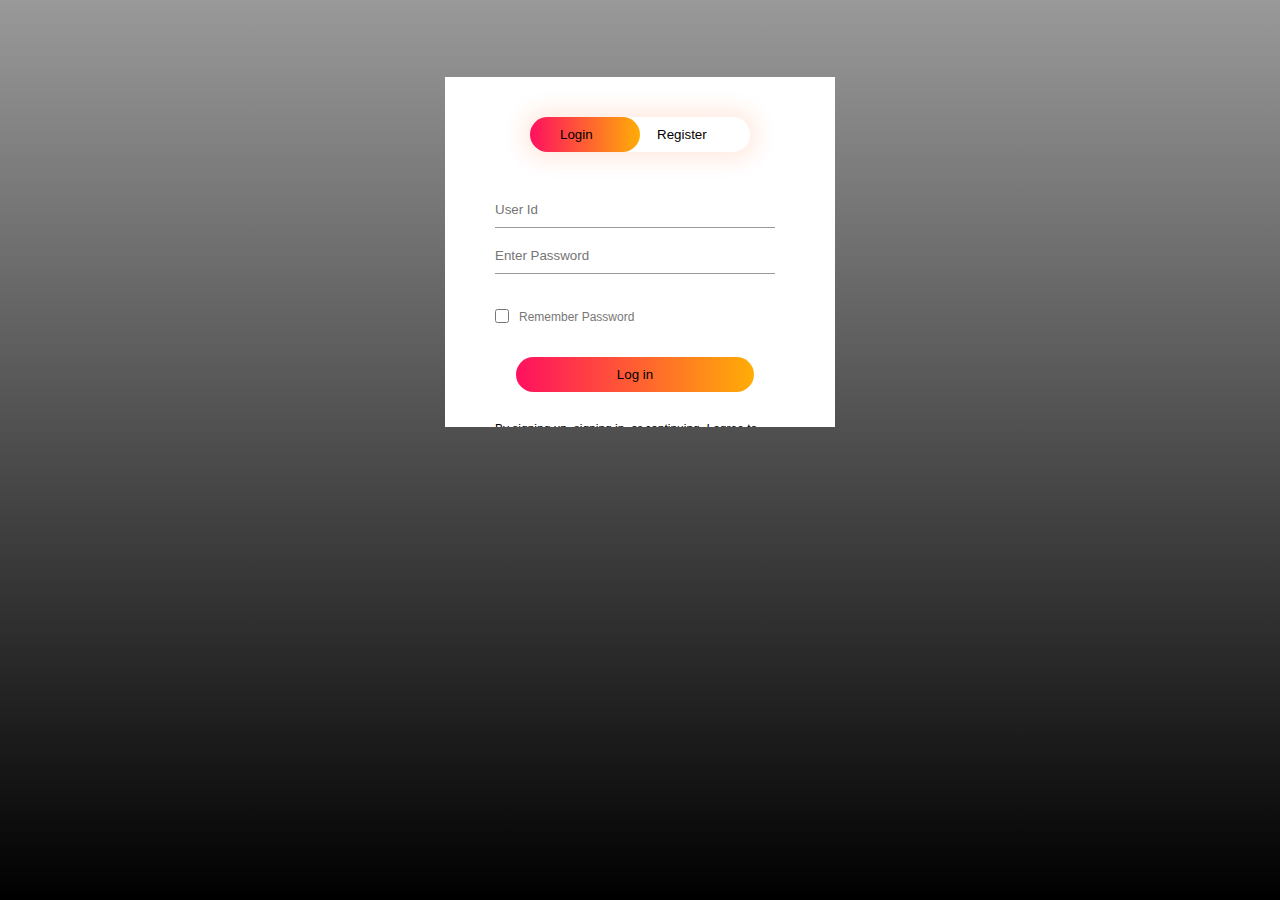
==== index.html @ 6e5b9d26 "necessary changes" ====
<!DOCTYPE html>
<html lang="en">
<head>
    <meta charset="UTF-8">
    <meta name="viewport" content="width=device-width, initial-scale=1.0">
    <title>Login and Registration</title>
    <style>
        * {
            margin: 0;
            padding: 0;
            font-family: sans-serif;
        }

        .hero {
            height: 100%;
            width: 100%;
            background-image: linear-gradient(rgba(0, 0, 0, 0.4), rgba(0, 0, 0, 1)), url(Images/scenery1.jpg);
            background-position: center;
            background-size: cover;
            position: absolute;
        }

        .form-box {
            width: 380px;
            height: 340px;
            position: relative;
            margin: 6% auto;
            background: #fff;
            padding: 5px;
            overflow: hidden;
        }

        .button-box {
            width: 220px;
            margin: 35px auto;
            position: relative;
            box-shadow: 0 0 20px 9px #ff61241f;
            border-radius: 30px;
        }

        .toggle-btn {
            padding: 10px 30px;
            cursor: pointer;
            background: transparent;
            border: 0;
            outline: none;
            position: relative;
        }

        #btn {
            top: 0;
            left: 0;
            position: absolute;
            width: 110px;
            height: 100%;
            background: linear-gradient(to right, #ff105f, #ffad06);
            border-radius: 30px;
            transition: 0.4s;
        }

        .input-group {
            position: absolute;
            width: 280px;
            transition: 0.4s;
        }

        .input-field {
            width: 100%;
            padding: 10px 0;
            margin: 5px 0;
            border-left: 0;
            border-top: 0;
            border-right: 0;
            border-bottom: 1px solid #999;
            outline: none;
            background: transparent;
        }

        .submit-btn {
            width: 85%;
            padding: 10px 30px;
            cursor: pointer;
            display: block;
            margin: auto;
            background: linear-gradient(to right, #ff105f, #ffad06);
            border: 0;
            outline: none;
            border-radius: 30px;
        }

        .terms {
            font-size: 12px;
            margin: 30px 0 30px 0;
            font-family: -apple-system, BlinkMacSystemFont, 'Segoe UI', Roboto, Oxygen-Sans, Ubuntu, Cantarell, 'Helvetica Neue', sans-serif;
            position: absolute;
        }

        .terms1 {
            font-size: 12px;
            margin: 30px 0 30px 0;
            font-family: -apple-system, BlinkMacSystemFont, 'Segoe UI', Roboto, Oxygen-Sans, Ubuntu, Cantarell, 'Helvetica Neue', sans-serif;
        }

        .check-box {
            width: 14px;
            height: 14px;
            margin: 30px 10px 34px 0;
        }

        span {
            color: #777;
            font-size: 12px;
            bottom: 68px;
            position: absolute;
            font-family: -apple-system, BlinkMacSystemFont, 'Segoe UI', Roboto, Oxygen-Sans, Ubuntu, Cantarell, 'Helvetica Neue', sans-serif;
        }

        #login {
            left: 50px;
        }

        #register {
            left: 450px;
        }
    </style>
</head>
<body>
    <div class="hero">
        <div class="form-box">
            <div class="button-box">
                <div id="btn"></div>
                <button type="button" class="toggle-btn" onclick="login()">Login</button>
                <button type="button" class="toggle-btn" onclick="register()">Register</button>
            </div>
            <form id="login" class="input-group" action="login.php" method="POST">
                <input type="text" class="input-field" id="username" name="username" placeholder="User Id" required>
                <input type="password" class="input-field" id="password" name="password" placeholder="Enter Password" required>
                <input type="checkbox" class="check-box">
                <span>Remember Password</span>
                <button type="submit" class="submit-btn">Log in</button>
                <p class="terms">By signing up, signing in, or continuing, I agree to Apartment Therapy Media's <a class="terms1" href="https://www.apartmenttherapy.com/about/terms">Terms of Use</a> and <a class="terms1" href="https://www.apartmenttherapy.com/about/privacy-policy">Privacy Policy</a>.</p>
            </form>
            <form id="register" class="input-group" action="register.php" method="POST">
                <input type="text" class="input-field" id="register-username" name="register-username" placeholder="User Id" required>
                <input type="password" class="input-field" id="register-password" name="register-password" placeholder="Enter Password" required>
                <input type="checkbox" class="check-box">
                <span>I agree to the <a class="terms1" href="https://www.apartmenttherapy.com/about/terms">Terms of Use</a></span>
                <button type="submit" class="submit-btn">Register</button>
            </form>
        </div>
    </div>
    <script>
        var x = document.getElementById("login");
        var y = document.getElementById("register");
        var z = document.getElementById("btn");

        function register() {
            x.style.left = "-400px";
            y.style.left = "50px";
            z.style.left = "110px";
            var formBox = document.querySelector(".form-box");
            formBox.style.height = "400px";
            formBox.style.transition = "height 0.4s";
        }

        function login() {
            x.style.left = "50px";
            y.style.left = "450px";
            z.style.left = "0";
            var formBox = document.querySelector(".form-box");
            formBox.style.height = "340px";
            formBox.style.transition = "height 0.4s";
        }
    </script>
</body>
</html>
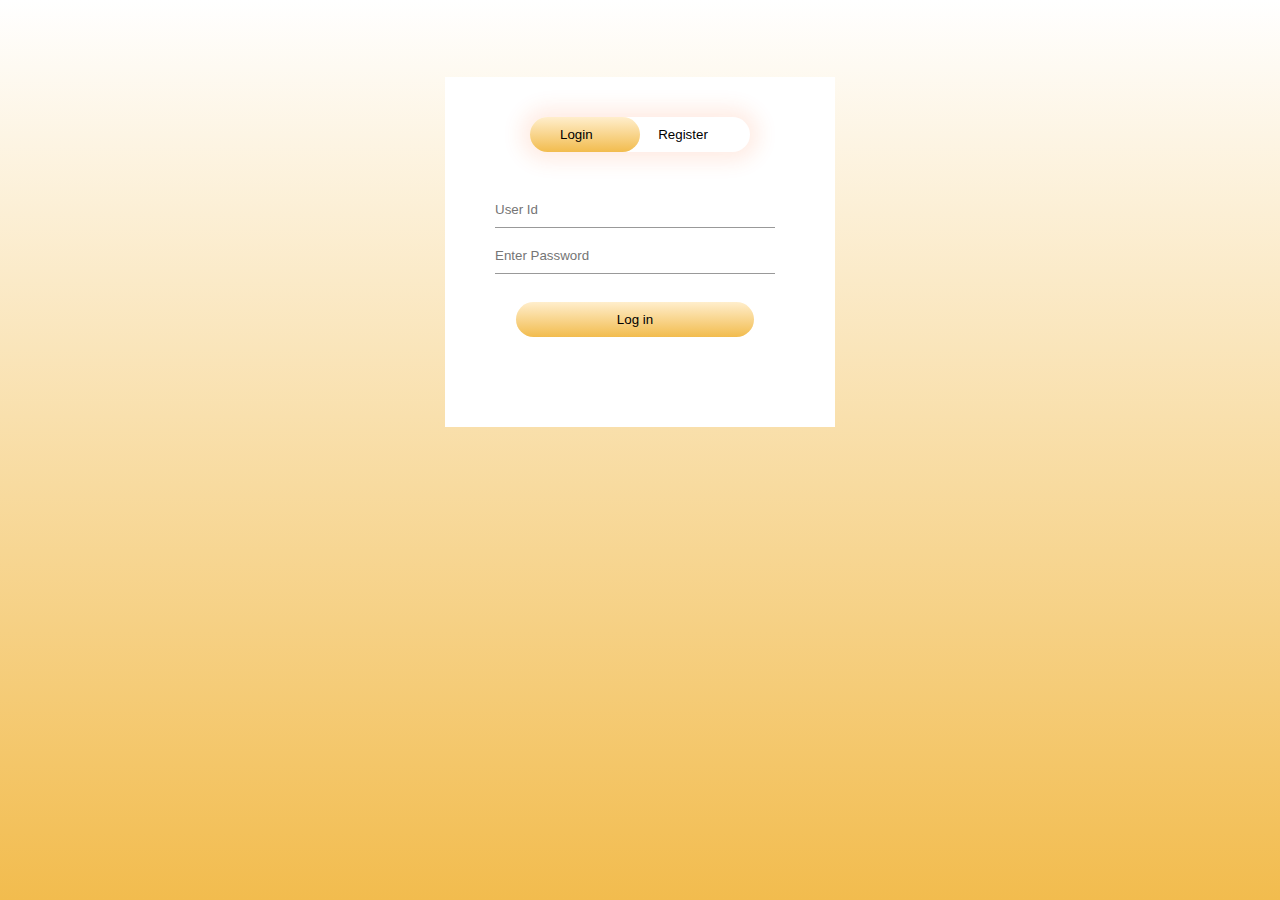
==== commit 43ef294b: "MADE FINAL Changes" ====
--- a/index.html
+++ b/index.html
@@ -5,6 +5,99 @@
     <meta name="viewport" content="width=device-width, initial-scale=1.0">
     <title>Login and Registration</title>
     <style>
+        body, html, p {
+            height: 100%;
+            margin: 0;
+            font-family: 'Times New Roman', Times, serif;
+            background-color: #ffeecc;
+            font-size: 20px;
+        }
+
+        .nav {
+            background-color: #ffeecc;
+            padding-top: 10px;
+        }
+
+        .container1 {
+            background-color: #ffeecc;
+            text-align: center;
+            padding: 40px 60px;
+        }
+
+        .parallax1, .parallax2, .parallax3, .parallax3 {
+            position: relative;
+            background-position: center;
+            background-attachment: fixed;
+            background-repeat: no-repeat;
+        }
+
+        .parallax1 {
+            background-image: url("xan-griffin-eA2t5EvcxU4-unsplash_adobespark.jpg");
+            min-height: 110%;
+            margin-top: 20px;
+            padding-bottom: 30px;
+        }
+
+        .parallax2 {
+            background-image: url("joshua-earle-ICE__bo2Vws-unsplash.jpg");
+            min-height: 90%;
+            padding-top: 50px;
+        }
+
+        .parallax3 {
+            background-image: url("ian-stauffer-bH7kZ0yazB0-unsplash_adobespark113.jpg");
+            min-height: 80%;
+            padding-bottom: 200px;
+        }
+
+        .hero-img {
+            width: 1000px;
+            padding: 5px;
+            padding-bottom: 30px;
+        }
+
+        .h1 {
+            color: gray;
+        }
+
+        .responsive {
+            padding-bottom: 10px;
+        }
+
+        .res {
+            padding-top: 20px;
+        }
+
+        .bg-primar {
+            background-color: #ffeecc;
+        }
+
+        .col {
+            float: left;
+            width: 70%;
+        }
+
+        .logo {
+            background-image: url("logo4.png");
+            background-size: cover;
+            height: 80px;
+            width: 160px;
+        }
+  
+
+
+        .foot-panel4 {
+            height: 120px;
+            background-color: bisque;
+            color: black;
+            font-size: 0.7rem;
+            text-align: center;
+            display: flex;
+            justify-content: center;
+            align-items: center;
+            flex-direction: column;
+        }
+
         * {
             margin: 0;
             padding: 0;
@@ -14,7 +107,7 @@
         .hero {
             height: 100%;
             width: 100%;
-            background-image: linear-gradient(rgba(0, 0, 0, 0.4), rgba(0, 0, 0, 1)), url(Images/scenery1.jpg);
+            background: linear-gradient(to bottom, #ffffff, #f2bc4e);
             background-position: center;
             background-size: cover;
             position: absolute;
@@ -53,7 +146,7 @@
             position: absolute;
             width: 110px;
             height: 100%;
-            background: linear-gradient(to right, #ff105f, #ffad06);
+            background: linear-gradient(to bottom, #ffeecc, #f2bc4e);
             border-radius: 30px;
             transition: 0.4s;
         }
@@ -82,7 +175,7 @@
             cursor: pointer;
             display: block;
             margin: auto;
-            background: linear-gradient(to right, #ff105f, #ffad06);
+            background: linear-gradient(to bottom, #ffeecc, #f2bc4e);
             border: 0;
             outline: none;
             border-radius: 30px;
@@ -132,25 +225,22 @@
                 <button type="button" class="toggle-btn" onclick="login()">Login</button>
                 <button type="button" class="toggle-btn" onclick="register()">Register</button>
             </div>
-            <form id="login" class="input-group" action="login.php" method="POST">
+            <form id="login" class="input-group" action="login_registration.php" method="POST">
                 <input type="text" class="input-field" id="username" name="username" placeholder="User Id" required>
                 <input type="password" class="input-field" id="password" name="password" placeholder="Enter Password" required>
-                <input type="checkbox" class="check-box">
-                <span>Remember Password</span>
-                <button type="submit" class="submit-btn">Log in</button>
-                <p class="terms">By signing up, signing in, or continuing, I agree to Apartment Therapy Media's <a class="terms1" href="https://www.apartmenttherapy.com/about/terms">Terms of Use</a> and <a class="terms1" href="https://www.apartmenttherapy.com/about/privacy-policy">Privacy Policy</a>.</p>
+                <br><br>
+                <button type="submit" class="submit-btn" name="login">Log in</button>
             </form>
-            <form id="register" class="input-group" action="register.php" method="POST">
+            <form id="register" class="input-group" action="login_registration.php" method="POST">
                 <input type="text" class="input-field" id="register-username" name="register-username" placeholder="User Id" required>
                 <input type="password" class="input-field" id="register-password" name="register-password" placeholder="Enter Password" required>
-                <input type="checkbox" class="check-box">
-                <span>I agree to the <a class="terms1" href="https://www.apartmenttherapy.com/about/terms">Terms of Use</a></span>
-                <button type="submit" class="submit-btn">Register</button>
+                <br><br>
+                <button type="submit" class="submit-btn" name="register" >Register</button>
             </form>
         </div>
     </div>
     <script>
-        var x = document.getElementById("login");
+         var x = document.getElementById("login");
         var y = document.getElementById("register");
         var z = document.getElementById("btn");
 
@@ -159,7 +249,7 @@
             y.style.left = "50px";
             z.style.left = "110px";
             var formBox = document.querySelector(".form-box");
-            formBox.style.height = "400px";
+            formBox.style.height = "340px";
             formBox.style.transition = "height 0.4s";
         }
 
@@ -174,4 +264,3 @@
     </script>
 </body>
 </html>
-    